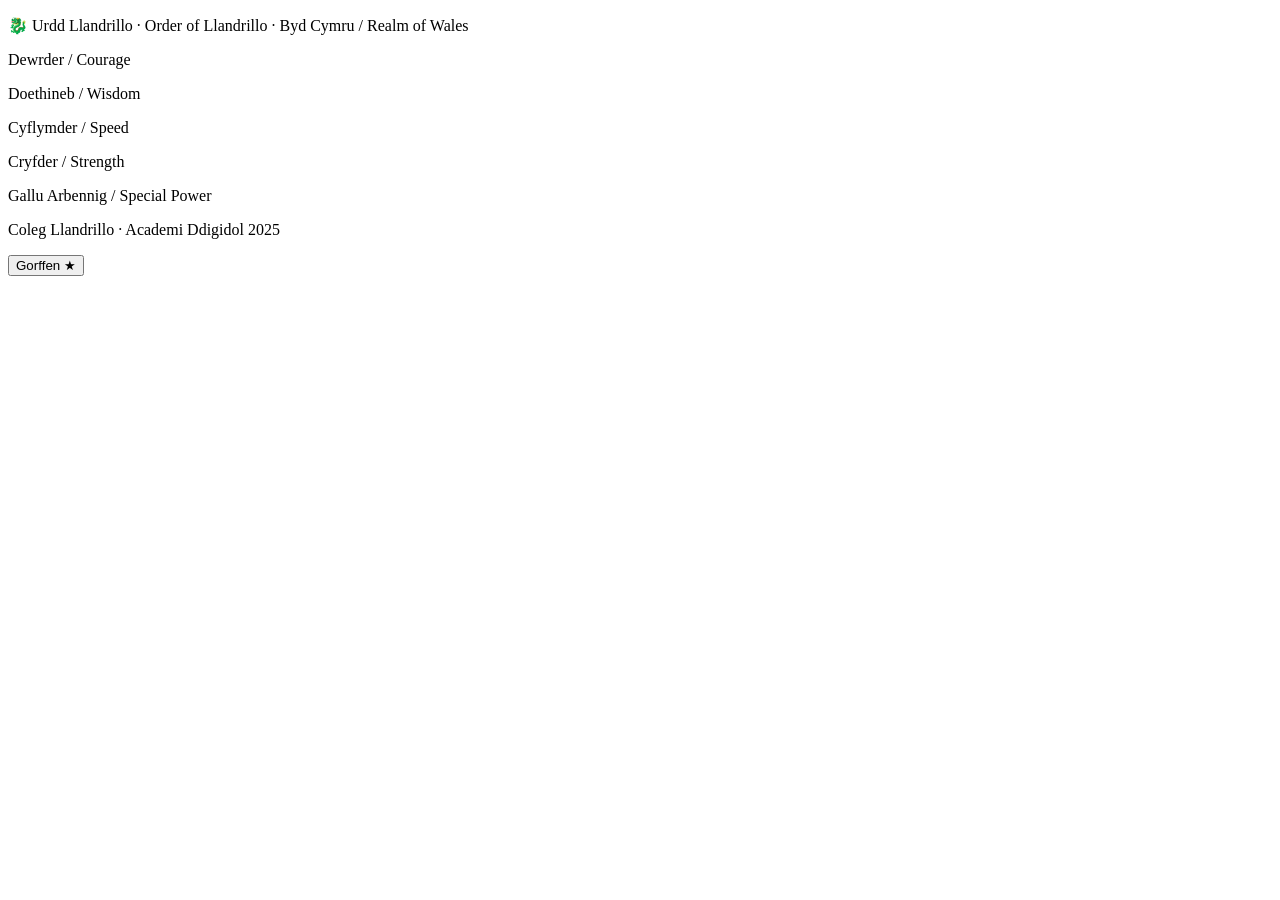
==== index-Demo.html @ f7f70414 "Add all files" ====
<!doctype html>
<html lang="cy-en">
  <head>
    <meta charset="UTF-8" />
    <meta name="viewport" content="width=device-width, initial-scale=1.0" />
    <title>My Hero Profile · Proffil Arwr</title>
    <link rel="stylesheet" href="style.css" />
  </head>

  <!--
  ================================================================
  LECTURER DEMO FILE
  ================================================================
  Identical layout and comments to the student version so
  learners can follow along on your screen easily.

  Fill in your own details live during the session.
  The only differences from the student file are:
    — Button says  Gorffen ★
    — Celebration congratulates the whole class
    — Uses celebrate-demo.js instead of celebrate.js

  STEP 3.5 — Add your theme class:
    <body class="theme-demo">   grey wave background
  ================================================================
  -->

  <!-- 🎨 STEP 3.5 — Change the word body to add your theme     -->
  <!-- Example:  <body class="theme-demo">                       -->
  <body>
    <main>
      <article class="card">
        <header class="card-header">
          <p class="guild-line">
            🐉 Urdd Llandrillo · Order of Llandrillo · Byd Cymru / Realm of
            Wales
          </p>
        </header>

        <div class="card-body">
          <section class="hero-section">
            <div class="hero-text">
              <!-- ✏️ STEP 1 — Type your h1 tag with your name inside  -->
              <!-- Your teacher will show you how                       -->
              <!-- Example:  <h1>Alex Johnson</h1>                      -->

              <!-- ✏️ STEP 2 — Type your p tag with your class inside   -->
              <!-- Your teacher will show you how                        -->
              <!-- Include Welsh class, English class and level          -->
              <!-- Example:                                              -->
              <!-- <p>Darlithydd Côd · Code Lecturer · Lefel 10</p>     -->
            </div>
          </section>

          <!-- Stats — only change the data-points numbers             -->
          <!-- ✏️ STEP 5 — Change the numbers (0–4 each, total = 12)  -->
          <section class="stats-section" aria-label="Character stats">
            <div class="stat">
              <p class="stat-label">Dewrder / Courage</p>
              <div class="bar-track" role="progressbar" aria-label="Courage">
                <div class="bar-fill courage" data-points="3"></div>
              </div>
            </div>

            <div class="stat">
              <p class="stat-label">Doethineb / Wisdom</p>
              <div class="bar-track" role="progressbar" aria-label="Wisdom">
                <div class="bar-fill wisdom" data-points="3"></div>
              </div>
            </div>

            <div class="stat">
              <p class="stat-label">Cyflymder / Speed</p>
              <div class="bar-track" role="progressbar" aria-label="Speed">
                <div class="bar-fill speed" data-points="3"></div>
              </div>
            </div>

            <div class="stat">
              <p class="stat-label">Cryfder / Strength</p>
              <div class="bar-track" role="progressbar" aria-label="Strength">
                <div class="bar-fill strength" data-points="3"></div>
              </div>
            </div>
          </section>

          <section class="power-box">
            <p class="power-label">Gallu Arbennig / Special Power</p>

            <!-- ✏️ STEP 4 — Type your power inside the p tag below   -->
            <!-- Your teacher will show you how                        -->
            <!-- Pick your power from the handout sheet                -->
            <!-- Example:                                              -->
            <!-- <p class="power-value">Lightning Flame · Fflam y Mellt</p> -->
            <p class="power-value"></p>
          </section>
        </div>

        <footer class="card-footer">
          <p class="footer-college">Coleg Llandrillo · Academi Ddigidol 2025</p>
          <button class="activate-btn" id="activate-btn" type="button">
            Gorffen ★
          </button>
        </footer>
      </article>
    </main>

    <script src="celebrate-demo.js"></script>
  </body>
</html>
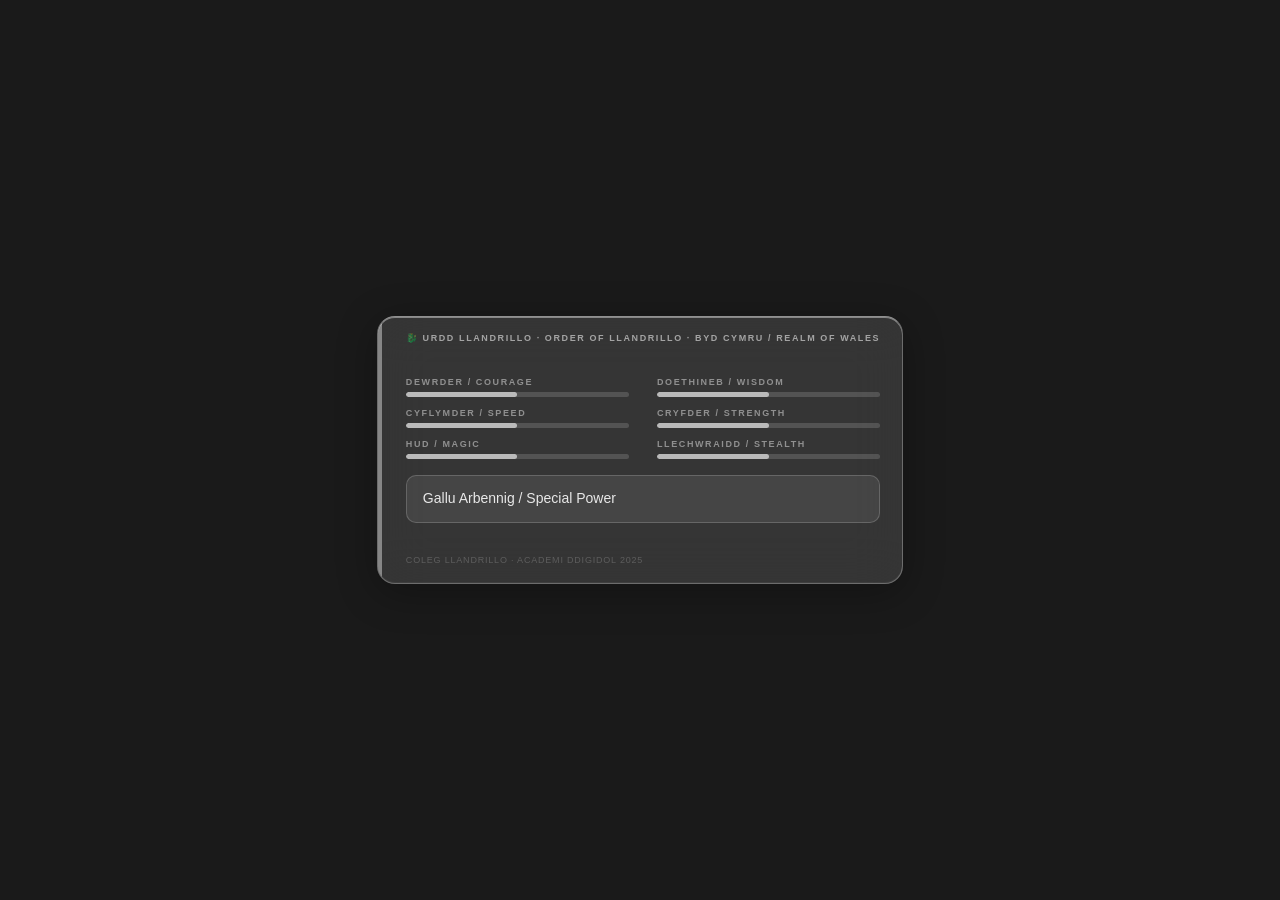
==== commit b87b67b9: "Update Order and Tags Take off classes, leave out TAG's for students to code. change CSS to double s" ====
--- a/index-Demo.html
+++ b/index-Demo.html
@@ -11,17 +11,16 @@
   ================================================================
   LECTURER DEMO FILE
   ================================================================
-  Identical layout and comments to the student version so
-  learners can follow along on your screen easily.
+  Identical layout and comments to the student version.
+  Fill in your own details live during the session.
 
-  Fill in your own details live during the session.
-  The only differences from the student file are:
-    — Button says  Gorffen ★
-    — Celebration congratulates the whole class
-    — Uses celebrate-demo.js instead of celebrate.js
+  Differences from student file:
+    Button text:  Gorffen ★
+    Celebration:  congratulates the whole class
+    Script:       celebrate-demo.js
 
-  STEP 3.5 — Add your theme class:
-    <body class="theme-demo">   grey wave background
+  STEP 3.5 — Add your theme:
+    <body class="theme-demo">
   ================================================================
   -->
 
@@ -40,46 +39,59 @@
         <div class="card-body">
           <section class="hero-section">
             <div class="hero-text">
-              <!-- ✏️ STEP 1 — Type your h1 tag with your name inside  -->
+              <!-- ✏️ STEP 1 — Type your h1 tag here                   -->
               <!-- Your teacher will show you how                       -->
-              <!-- Example:  <h1>Alex Johnson</h1>                      -->
 
-              <!-- ✏️ STEP 2 — Type your p tag with your class inside   -->
-              <!-- Your teacher will show you how                        -->
-              <!-- Include Welsh class, English class and level          -->
-              <!-- Example:                                              -->
-              <!-- <p>Darlithydd Côd · Code Lecturer · Lefel 10</p>     -->
+              <!-- ✏️ STEP 2 — Type your p tag here                    -->
+              <!-- Your teacher will show you how                       -->
+
+              <!-- ✏️ STEP 3 — Type your img tag here                  -->
+              <!-- Your teacher will show you how                       -->
             </div>
           </section>
 
           <!-- Stats — only change the data-points numbers             -->
-          <!-- ✏️ STEP 5 — Change the numbers (0–4 each, total = 12)  -->
+          <!-- ✏️ STEP 5 — Change the numbers (0-4 each, total = 12)  -->
           <section class="stats-section" aria-label="Character stats">
             <div class="stat">
               <p class="stat-label">Dewrder / Courage</p>
               <div class="bar-track" role="progressbar" aria-label="Courage">
-                <div class="bar-fill courage" data-points="3"></div>
+                <div class="bar-fill courage" data-points="2"></div>
               </div>
             </div>
 
             <div class="stat">
               <p class="stat-label">Doethineb / Wisdom</p>
               <div class="bar-track" role="progressbar" aria-label="Wisdom">
-                <div class="bar-fill wisdom" data-points="3"></div>
+                <div class="bar-fill wisdom" data-points="2"></div>
               </div>
             </div>
 
             <div class="stat">
               <p class="stat-label">Cyflymder / Speed</p>
               <div class="bar-track" role="progressbar" aria-label="Speed">
-                <div class="bar-fill speed" data-points="3"></div>
+                <div class="bar-fill speed" data-points="2"></div>
               </div>
             </div>
 
             <div class="stat">
               <p class="stat-label">Cryfder / Strength</p>
               <div class="bar-track" role="progressbar" aria-label="Strength">
-                <div class="bar-fill strength" data-points="3"></div>
+                <div class="bar-fill strength" data-points="2"></div>
+              </div>
+            </div>
+
+            <div class="stat">
+              <p class="stat-label">Hud / Magic</p>
+              <div class="bar-track" role="progressbar" aria-label="Magic">
+                <div class="bar-fill magic" data-points="2"></div>
+              </div>
+            </div>
+
+            <div class="stat">
+              <p class="stat-label">Llechwraidd / Stealth</p>
+              <div class="bar-track" role="progressbar" aria-label="Stealth">
+                <div class="bar-fill stealth" data-points="2"></div>
               </div>
             </div>
           </section>
@@ -87,20 +99,16 @@
           <section class="power-box">
             <p class="power-label">Gallu Arbennig / Special Power</p>
 
-            <!-- ✏️ STEP 4 — Type your power inside the p tag below   -->
-            <!-- Your teacher will show you how                        -->
-            <!-- Pick your power from the handout sheet                -->
-            <!-- Example:                                              -->
-            <!-- <p class="power-value">Lightning Flame · Fflam y Mellt</p> -->
-            <p class="power-value"></p>
+            <!-- ✏️ STEP 4 — Type your p tag here                      -->
+            <!-- Your teacher will show you how                         -->
           </section>
         </div>
 
         <footer class="card-footer">
           <p class="footer-college">Coleg Llandrillo · Academi Ddigidol 2025</p>
-          <button class="activate-btn" id="activate-btn" type="button">
-            Gorffen ★
-          </button>
+
+          <!-- ✏️ STEP 6 — Type your button tag here                   -->
+          <!-- Your teacher will show you how                           -->
         </footer>
       </article>
     </main>
--- a/style.css
+++ b/style.css
@@ -0,0 +1,448 @@
+/*
+================================================================
+  Hero Profile Card — style.css
+  Coleg Llandrillo · Academi Ddigidol 2025
+  GLASSMORPHISM EDITION v2
+
+  Students do NOT edit this file.
+
+  THEME CLASSES — add to <body>:
+    theme-arcane    teal   Wizard / Sorceress
+    theme-valor     navy   Knight / Archer
+    theme-dragon    red    Dragon
+    theme-shadow    green  Assassin / Rogue
+    theme-demo      grey   Lecturer only
+
+  BACKGROUND IMAGES — GitHub Pages:
+    https://p3diviz.github.io/Llandrillo-RPG/bg/
+
+  HOW STUDENT TAGS ARE TARGETED — no classes needed:
+  ─────────────────────────────────────────────────
+  h1              only one h1 on page, targeted directly
+  img             only one img on page, targeted directly
+  button          only one button on page, targeted directly
+  .hero-text p    the bare p in .hero-text — class line
+  .power-box p    the bare p in .power-box — special power
+                  NOTE: .power-label has higher specificity
+                  than .power-box p so it is NOT affected
+  ─────────────────────────────────────────────────
+  All other paragraphs have a class so they are safe.
+
+  HOW BARS WORK:
+    JS reads data-points (0-4) on each .bar-fill
+    and sets width as (points / 4) * 100%.
+================================================================
+*/
+
+/* ── RESET ──────────────────────────────────────────────────── */
+
+*,
+*::before,
+*::after {
+  margin: 0;
+  padding: 0;
+  box-sizing: border-box;
+}
+
+/* ── BASE PAGE ───────────────────────────────────────────────── */
+
+body {
+  font-family: Arial, sans-serif;
+  min-height: 100vh;
+  display: flex;
+  align-items: center;
+  justify-content: center;
+  padding: 40px 20px;
+  background: #1a1a1a;
+}
+
+/* ── THEMED PAGES ────────────────────────────────────────────── */
+
+body.theme-arcane,
+body.theme-valor,
+body.theme-dragon,
+body.theme-shadow,
+body.theme-demo {
+  background-size: cover;
+  background-position: center;
+  background-repeat: no-repeat;
+  background-attachment: fixed;
+}
+
+body.theme-arcane {
+  background-image: url('https://p3diviz.github.io/Llandrillo-RPG/bg/bg-arcane.png');
+}
+body.theme-valor {
+  background-image: url('https://p3diviz.github.io/Llandrillo-RPG/bg/bg-valor.png');
+}
+body.theme-dragon {
+  background-image: url('https://p3diviz.github.io/Llandrillo-RPG/bg/bg-dragon.png');
+}
+body.theme-shadow {
+  background-image: url('https://p3diviz.github.io/Llandrillo-RPG/bg/bg-shadow.png');
+}
+body.theme-demo {
+  background-image: url('https://p3diviz.github.io/Llandrillo-RPG/bg/bg-demo.png');
+}
+
+/* ── CARD — pure white frosted glass ────────────────────────── */
+
+.card {
+  width: 100%;
+  max-width: 660px;
+  border-radius: 18px;
+  position: relative;
+  overflow: hidden;
+  backdrop-filter: blur(24px);
+  -webkit-backdrop-filter: blur(24px);
+  background: rgba(255, 255, 255, 0.12);
+  border: 1px solid rgba(255, 255, 255, 0.28);
+  border-top: 1px solid rgba(255, 255, 255, 0.45);
+  box-shadow:
+    0 8px 40px rgba(0, 0, 0, 0.3),
+    inset 0 1px 0 rgba(255, 255, 255, 0.4),
+    inset 0 -1px 0 rgba(255, 255, 255, 0.05);
+}
+
+.card::before {
+  content: '';
+  position: absolute;
+  top: 0;
+  left: 0;
+  bottom: 0;
+  width: 4px;
+  border-radius: 18px 0 0 18px;
+  background: rgba(255, 255, 255, 0.4);
+}
+
+/* ── CARD HEADER ─────────────────────────────────────────────── */
+
+.card-header {
+  padding: 16px 22px 0 28px;
+}
+
+.guild-line {
+  font-size: 9px;
+  font-weight: 700;
+  letter-spacing: 1.6px;
+  text-transform: uppercase;
+  color: rgba(255, 255, 255, 0.55);
+}
+
+/* ── CARD BODY ───────────────────────────────────────────────── */
+
+.card-body {
+  padding: 16px 22px 16px 28px;
+}
+
+/* ── HERO SECTION ────────────────────────────────────────────── */
+
+.hero-section {
+  margin-bottom: 18px;
+}
+
+.hero-text {
+  flex: 1;
+}
+
+/* STUDENT h1 — only one on the page */
+h1 {
+  font-size: 28px;
+  font-weight: 700;
+  color: rgba(255, 255, 255, 0.95);
+  letter-spacing: 0.4px;
+  margin-bottom: 6px;
+  line-height: 1.1;
+}
+
+/* STUDENT p — bare p inside .hero-text only */
+.hero-text p {
+  font-size: 12px;
+  font-weight: 600;
+  letter-spacing: 1px;
+  text-transform: uppercase;
+  color: rgba(255, 255, 255, 0.6);
+  margin-bottom: 10px;
+}
+
+/* STUDENT img — only one on the page */
+img {
+  width: 80px;
+  height: 80px;
+  border-radius: 12px;
+  object-fit: cover;
+  display: block;
+  border: 1px solid rgba(255, 255, 255, 0.3);
+  margin-top: 8px;
+}
+
+/* ── STATS SECTION ───────────────────────────────────────────── */
+
+.stats-section {
+  display: grid;
+  grid-template-columns: 1fr 1fr;
+  gap: 11px 28px;
+  margin-bottom: 16px;
+}
+
+.stat-label {
+  font-size: 9px;
+  font-weight: 700;
+  letter-spacing: 1.6px;
+  text-transform: uppercase;
+  color: rgba(255, 255, 255, 0.45);
+  margin-bottom: 5px;
+}
+
+.bar-track {
+  height: 5px;
+  background: rgba(255, 255, 255, 0.15);
+  border-radius: 3px;
+  overflow: hidden;
+}
+
+.bar-fill {
+  height: 5px;
+  border-radius: 3px;
+  width: 0;
+  background: rgba(255, 255, 255, 0.6);
+  transition: width 0.8s cubic-bezier(0.4, 0, 0.2, 1);
+}
+
+/* ── POWER BOX ───────────────────────────────────────────────── */
+
+.power-box {
+  background: rgba(255, 255, 255, 0.08);
+  border: 1px solid rgba(255, 255, 255, 0.18);
+  border-radius: 10px;
+  padding: 13px 16px;
+  margin-bottom: 16px;
+}
+
+/* pre-built label — has class so higher specificity, not affected by .power-box p */
+.power-label {
+  font-size: 9px;
+  font-weight: 700;
+  letter-spacing: 1.8px;
+  text-transform: uppercase;
+  color: rgba(255, 255, 255, 0.4);
+  margin-bottom: 6px;
+}
+
+/* STUDENT p — bare p inside .power-box */
+.power-box p {
+  font-size: 14px;
+  font-weight: 400;
+  letter-spacing: 0;
+  text-transform: none;
+  color: rgba(255, 255, 255, 0.88);
+  line-height: 1.4;
+  margin-bottom: 0;
+}
+
+/* ── CARD FOOTER ─────────────────────────────────────────────── */
+
+.card-footer {
+  display: flex;
+  align-items: center;
+  justify-content: space-between;
+  padding: 0 22px 18px 28px;
+}
+
+.footer-college {
+  font-size: 9px;
+  letter-spacing: 0.8px;
+  text-transform: uppercase;
+  color: rgba(255, 255, 255, 0.2);
+}
+
+/* STUDENT button — only one on the page */
+button {
+  font-family: Arial, sans-serif;
+  font-size: 10px;
+  font-weight: 700;
+  letter-spacing: 1.4px;
+  text-transform: uppercase;
+  padding: 8px 18px;
+  border-radius: 6px;
+  cursor: pointer;
+  background: rgba(255, 255, 255, 0.12);
+  border: 1px solid rgba(255, 255, 255, 0.3);
+  color: rgba(255, 255, 255, 0.9);
+  transition: all 0.2s ease;
+}
+
+button:hover {
+  background: rgba(255, 255, 255, 0.2);
+  color: #ffffff;
+}
+
+button:disabled {
+  opacity: 0.5;
+  cursor: default;
+}
+
+/* ================================================================
+   THEME: ARCANE — teal / blue-green
+   Wizard · Sorceress
+   <body class="theme-arcane">
+================================================================ */
+
+body.theme-arcane .card::before {
+  background: linear-gradient(180deg, #40d8c0, #108870);
+}
+
+body.theme-arcane .courage {
+  background: linear-gradient(90deg, #30c8b0, #60e8d0);
+}
+body.theme-arcane .wisdom {
+  background: linear-gradient(90deg, #8060d0, #a080f0);
+}
+body.theme-arcane .speed {
+  background: linear-gradient(90deg, #30c8b0, #60e8d0);
+}
+body.theme-arcane .strength {
+  background: linear-gradient(90deg, #e86040, #f09060);
+}
+body.theme-arcane .magic {
+  background: linear-gradient(90deg, #a060d0, #c080f0);
+}
+body.theme-arcane .stealth {
+  background: linear-gradient(90deg, #40a090, #60c8b8);
+}
+
+body.theme-arcane button {
+  box-shadow: 0 0 16px rgba(40, 200, 180, 0.4);
+}
+
+/* ================================================================
+   THEME: VALOR — navy / indigo
+   Knight · Archer
+   <body class="theme-valor">
+================================================================ */
+
+body.theme-valor .card::before {
+  background: linear-gradient(180deg, #7070e0, #3030a0);
+}
+
+body.theme-valor .courage {
+  background: linear-gradient(90deg, #6060d0, #9090f8);
+}
+body.theme-valor .wisdom {
+  background: linear-gradient(90deg, #8050c0, #b070e0);
+}
+body.theme-valor .speed {
+  background: linear-gradient(90deg, #6060d0, #9090f8);
+}
+body.theme-valor .strength {
+  background: linear-gradient(90deg, #e8a040, #f0c060);
+}
+body.theme-valor .magic {
+  background: linear-gradient(90deg, #5050c0, #7070e0);
+}
+body.theme-valor .stealth {
+  background: linear-gradient(90deg, #4040a0, #6060c0);
+}
+
+body.theme-valor button {
+  box-shadow: 0 0 16px rgba(80, 80, 200, 0.4);
+}
+
+/* ================================================================
+   THEME: DRAGON — red
+   Dragon
+   <body class="theme-dragon">
+================================================================ */
+
+body.theme-dragon .card::before {
+  background: linear-gradient(180deg, #e04040, #901010);
+}
+
+body.theme-dragon .courage {
+  background: linear-gradient(90deg, #d04040, #f06060);
+}
+body.theme-dragon .wisdom {
+  background: linear-gradient(90deg, #c03030, #e05050);
+}
+body.theme-dragon .speed {
+  background: linear-gradient(90deg, #d04040, #f06060);
+}
+body.theme-dragon .strength {
+  background: linear-gradient(90deg, #e8a040, #f0c060);
+}
+body.theme-dragon .magic {
+  background: linear-gradient(90deg, #c03030, #e05050);
+}
+body.theme-dragon .stealth {
+  background: linear-gradient(90deg, #902020, #b04040);
+}
+
+body.theme-dragon button {
+  box-shadow: 0 0 16px rgba(200, 40, 40, 0.4);
+}
+
+/* ================================================================
+   THEME: SHADOW — forest green
+   Assassin · Rogue
+   <body class="theme-shadow">
+================================================================ */
+
+body.theme-shadow .card::before {
+  background: linear-gradient(180deg, #50c060, #1a6820);
+}
+
+body.theme-shadow .courage {
+  background: linear-gradient(90deg, #40b050, #60d070);
+}
+body.theme-shadow .wisdom {
+  background: linear-gradient(90deg, #78c030, #98e050);
+}
+body.theme-shadow .speed {
+  background: linear-gradient(90deg, #40b050, #60d070);
+}
+body.theme-shadow .strength {
+  background: linear-gradient(90deg, #e8a040, #f0c060);
+}
+body.theme-shadow .magic {
+  background: linear-gradient(90deg, #308840, #50a860);
+}
+body.theme-shadow .stealth {
+  background: linear-gradient(90deg, #206030, #408050);
+}
+
+body.theme-shadow button {
+  box-shadow: 0 0 16px rgba(40, 170, 50, 0.4);
+}
+
+/* ================================================================
+   THEME: DEMO — grey
+   Lecturer only — not on student handout
+   <body class="theme-demo">
+================================================================ */
+
+body.theme-demo .card::before {
+  background: linear-gradient(180deg, #aaaaaa, #555555);
+}
+
+body.theme-demo .courage {
+  background: linear-gradient(90deg, #aaaaaa, #cccccc);
+}
+body.theme-demo .wisdom {
+  background: linear-gradient(90deg, #cccccc, #eeeeee);
+}
+body.theme-demo .speed {
+  background: linear-gradient(90deg, #888888, #aaaaaa);
+}
+body.theme-demo .strength {
+  background: linear-gradient(90deg, #bbbbbb, #dddddd);
+}
+body.theme-demo .magic {
+  background: linear-gradient(90deg, #999999, #bbbbbb);
+}
+body.theme-demo .stealth {
+  background: linear-gradient(90deg, #666666, #888888);
+}
+
+body.theme-demo button {
+  box-shadow: 0 0 16px rgba(160, 160, 160, 0.3);
+}
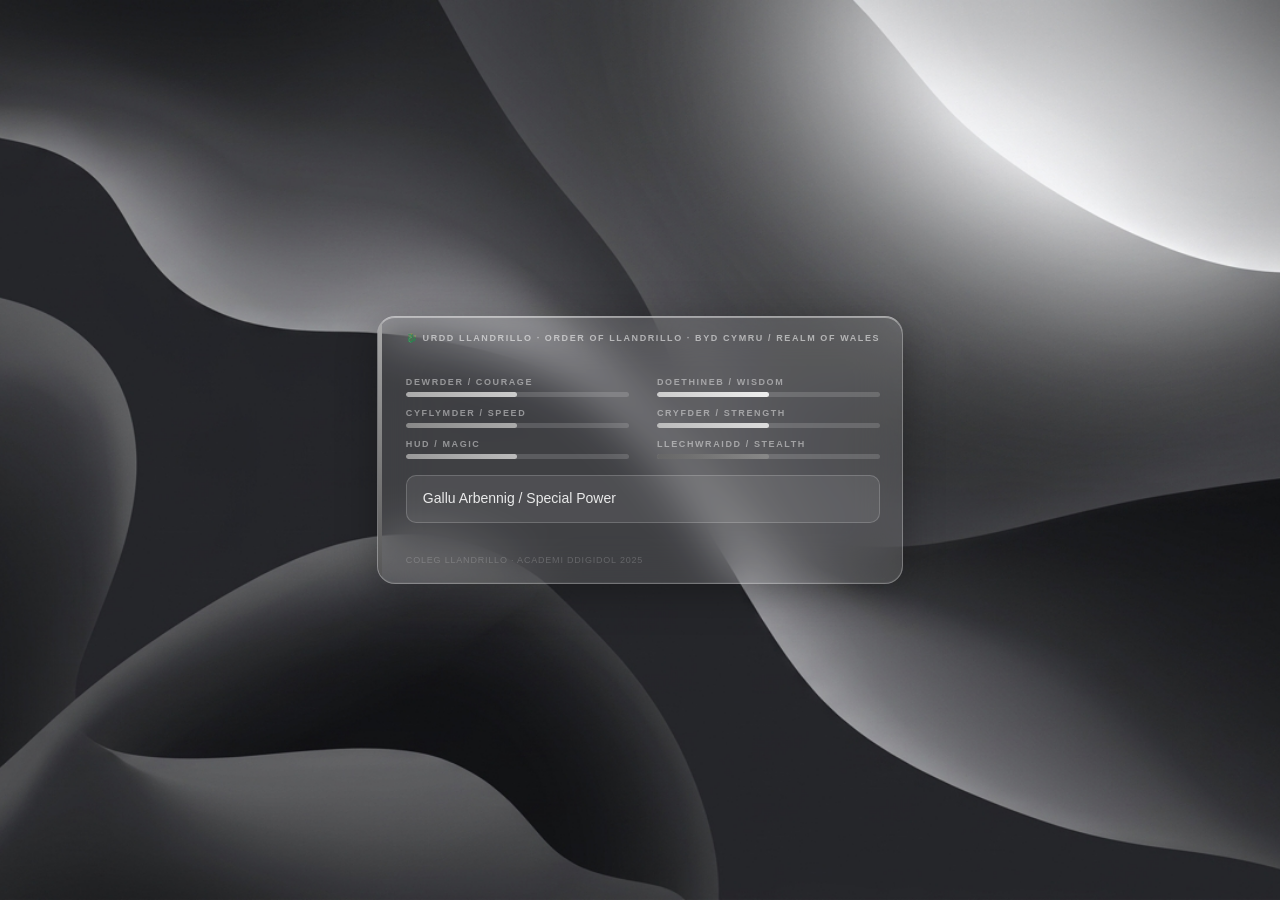
==== commit 555f8a72: "Image Adjustments" ====
--- a/index-Demo.html
+++ b/index-Demo.html
@@ -19,14 +19,14 @@
     Celebration:  congratulates the whole class
     Script:       celebrate-demo.js
 
-  STEP 3.5 — Add your theme:
+  STEP 4.5 — Add your theme:
     <body class="theme-demo">
   ================================================================
   -->
 
-  <!-- 🎨 STEP 3.5 — Change the word body to add your theme     -->
+  <!-- 🎨 STEP 4.5 — Change the word body to add your theme     -->
   <!-- Example:  <body class="theme-demo">                       -->
-  <body>
+  <body class="theme-demo">
     <main>
       <article class="card">
         <header class="card-header">
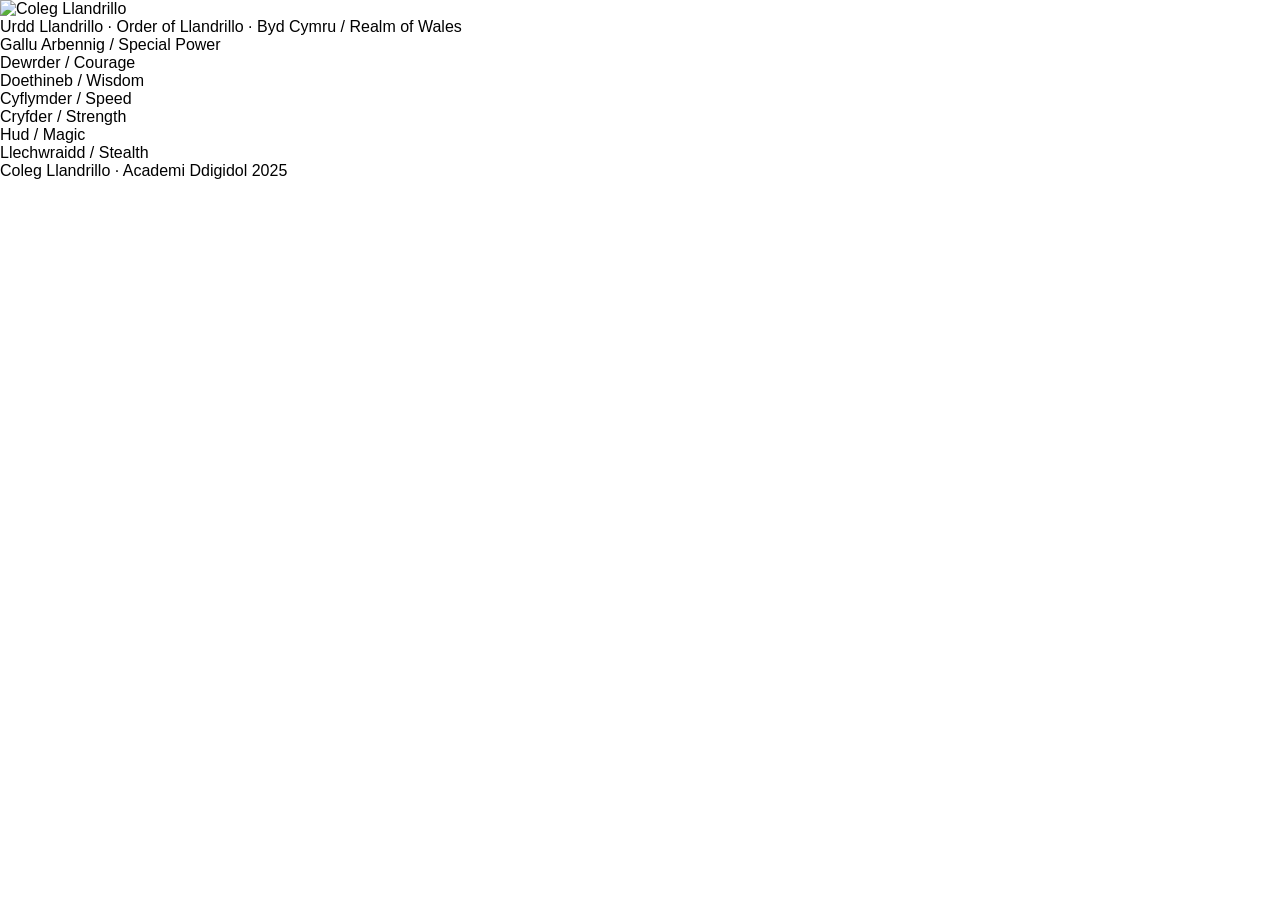
==== commit 521ba51e: "Logo Added" ====
--- a/index-Demo.html
+++ b/index-Demo.html
@@ -26,14 +26,20 @@
 
   <!-- 🎨 STEP 4.5 — Change the word body to add your theme     -->
   <!-- Example:  <body class="theme-demo">                       -->
-  <body class="theme-demo">
+  <body>
     <main>
       <article class="card">
         <header class="card-header">
-          <p class="guild-line">
-            🐉 Urdd Llandrillo · Order of Llandrillo · Byd Cymru / Realm of
-            Wales
-          </p>
+          <div class="guild-row">
+            <img
+              src="https://p3diviz.github.io/Llandrillo-RPG/logo/Coleg-Logo.png"
+              alt="Coleg Llandrillo"
+              class="college-logo"
+            />
+            <p class="guild-line">
+              Urdd Llandrillo · Order of Llandrillo · Byd Cymru / Realm of Wales
+            </p>
+          </div>
         </header>
 
         <div class="card-body">
@@ -48,6 +54,13 @@
               <!-- ✏️ STEP 3 — Type your img tag here                  -->
               <!-- Your teacher will show you how                       -->
             </div>
+          </section>
+
+          <section class="power-box">
+            <p class="power-label">Gallu Arbennig / Special Power</p>
+
+            <!-- ✏️ STEP 4 — Type your p tag here                      -->
+            <!-- Your teacher will show you how                         -->
           </section>
 
           <!-- Stats — only change the data-points numbers             -->
@@ -95,13 +108,6 @@
               </div>
             </div>
           </section>
-
-          <section class="power-box">
-            <p class="power-label">Gallu Arbennig / Special Power</p>
-
-            <!-- ✏️ STEP 4 — Type your p tag here                      -->
-            <!-- Your teacher will show you how                         -->
-          </section>
         </div>
 
         <footer class="card-footer">
--- a/style.css
+++ b/style.css
@@ -5,6 +5,10 @@
   GLASSMORPHISM EDITION v2
 
   Students do NOT edit this file.
+
+  NO STYLES APPEAR until a theme class is added to <body>.
+  Every single rule is inside a theme selector.
+  Plain <body> shows a completely unstyled white page.
 
   THEME CLASSES — add to <body>:
     theme-arcane    teal   Wizard / Sorceress
@@ -17,24 +21,17 @@
     https://p3diviz.github.io/Llandrillo-RPG/bg/
 
   HOW STUDENT TAGS ARE TARGETED — no classes needed:
-  ─────────────────────────────────────────────────
-  h1              only one h1 on page, targeted directly
-  img             only one img on page, targeted directly
-  button          only one button on page, targeted directly
-  .hero-text p    the bare p in .hero-text — class line
-  .power-box p    the bare p in .power-box — special power
-                  NOTE: .power-label has higher specificity
-                  than .power-box p so it is NOT affected
-  ─────────────────────────────────────────────────
-  All other paragraphs have a class so they are safe.
-
-  HOW BARS WORK:
-    JS reads data-points (0-4) on each .bar-fill
-    and sets width as (points / 4) * 100%.
+    h1              only one h1 on page
+    img             only one img on page
+    button          only one button on page
+    .hero-text p    bare p for class line
+    .power-box p    bare p for special power
+                    (.power-label has class so higher
+                    specificity — completely unaffected)
 ================================================================
 */
 
-/* ── RESET ──────────────────────────────────────────────────── */
+/* ── RESET — always applies ─────────────────────────────────── */
 
 *,
 *::before,
@@ -44,31 +41,34 @@
   box-sizing: border-box;
 }
 
-/* ── BASE PAGE ───────────────────────────────────────────────── */
-
 body {
   font-family: Arial, sans-serif;
+}
+
+/* ================================================================
+   SHARED THEME BASE
+   Applied to ALL five themes via grouped selector.
+   Only activates when a theme class exists on body.
+================================================================ */
+
+body.theme-arcane,
+body.theme-valor,
+body.theme-dragon,
+body.theme-shadow,
+body.theme-demo {
   min-height: 100vh;
   display: flex;
   align-items: center;
   justify-content: center;
   padding: 40px 20px;
-  background: #1a1a1a;
-}
-
-/* ── THEMED PAGES ────────────────────────────────────────────── */
-
-body.theme-arcane,
-body.theme-valor,
-body.theme-dragon,
-body.theme-shadow,
-body.theme-demo {
   background-size: cover;
   background-position: center;
   background-repeat: no-repeat;
   background-attachment: fixed;
 }
 
+/* ── background images per theme ────────────────────────────── */
+
 body.theme-arcane {
   background-image: url('https://p3diviz.github.io/Llandrillo-RPG/bg/bg-arcane.png');
 }
@@ -85,9 +85,13 @@
   background-image: url('https://p3diviz.github.io/Llandrillo-RPG/bg/bg-demo.png');
 }
 
-/* ── CARD — pure white frosted glass ────────────────────────── */
-
-.card {
+/* ── card shell ─────────────────────────────────────────────── */
+
+body.theme-arcane .card,
+body.theme-valor .card,
+body.theme-dragon .card,
+body.theme-shadow .card,
+body.theme-demo .card {
   width: 100%;
   max-width: 660px;
   border-radius: 18px;
@@ -104,7 +108,13 @@
     inset 0 -1px 0 rgba(255, 255, 255, 0.05);
 }
 
-.card::before {
+/* ── left colour strip base ─────────────────────────────────── */
+
+body.theme-arcane .card::before,
+body.theme-valor .card::before,
+body.theme-dragon .card::before,
+body.theme-shadow .card::before,
+body.theme-demo .card::before {
   content: '';
   position: absolute;
   top: 0;
@@ -112,16 +122,48 @@
   bottom: 0;
   width: 4px;
   border-radius: 18px 0 0 18px;
-  background: rgba(255, 255, 255, 0.4);
-}
-
-/* ── CARD HEADER ─────────────────────────────────────────────── */
-
-.card-header {
+}
+
+/* ── card header ─────────────────────────────────────────────── */
+
+body.theme-arcane .card-header,
+body.theme-valor .card-header,
+body.theme-dragon .card-header,
+body.theme-shadow .card-header,
+body.theme-demo .card-header {
   padding: 16px 22px 0 28px;
 }
 
-.guild-line {
+body.theme-arcane .guild-row,
+body.theme-valor .guild-row,
+body.theme-dragon .guild-row,
+body.theme-shadow .guild-row,
+body.theme-demo .guild-row {
+  display: flex;
+  align-items: center;
+  gap: 10px;
+}
+
+body.theme-arcane .college-logo,
+body.theme-valor .college-logo,
+body.theme-dragon .college-logo,
+body.theme-shadow .college-logo,
+body.theme-demo .college-logo {
+  width: auto;
+  height: 22px;
+  border-radius: 0;
+  border: none;
+  margin: 0;
+  object-fit: contain;
+  display: block;
+  flex-shrink: 0;
+}
+
+body.theme-arcane .guild-line,
+body.theme-valor .guild-line,
+body.theme-dragon .guild-line,
+body.theme-shadow .guild-line,
+body.theme-demo .guild-line {
   font-size: 9px;
   font-weight: 700;
   letter-spacing: 1.6px;
@@ -129,24 +171,32 @@
   color: rgba(255, 255, 255, 0.55);
 }
 
-/* ── CARD BODY ───────────────────────────────────────────────── */
-
-.card-body {
+/* ── card body ───────────────────────────────────────────────── */
+
+body.theme-arcane .card-body,
+body.theme-valor .card-body,
+body.theme-dragon .card-body,
+body.theme-shadow .card-body,
+body.theme-demo .card-body {
   padding: 16px 22px 16px 28px;
 }
 
-/* ── HERO SECTION ────────────────────────────────────────────── */
-
-.hero-section {
+/* ── hero section ────────────────────────────────────────────── */
+
+body.theme-arcane .hero-section,
+body.theme-valor .hero-section,
+body.theme-dragon .hero-section,
+body.theme-shadow .hero-section,
+body.theme-demo .hero-section {
   margin-bottom: 18px;
 }
 
-.hero-text {
-  flex: 1;
-}
-
-/* STUDENT h1 — only one on the page */
-h1 {
+/* STUDENT h1 */
+body.theme-arcane h1,
+body.theme-valor h1,
+body.theme-dragon h1,
+body.theme-shadow h1,
+body.theme-demo h1 {
   font-size: 28px;
   font-weight: 700;
   color: rgba(255, 255, 255, 0.95);
@@ -155,8 +205,12 @@
   line-height: 1.1;
 }
 
-/* STUDENT p — bare p inside .hero-text only */
-.hero-text p {
+/* STUDENT p — class line inside .hero-text */
+body.theme-arcane .hero-text p,
+body.theme-valor .hero-text p,
+body.theme-dragon .hero-text p,
+body.theme-shadow .hero-text p,
+body.theme-demo .hero-text p {
   font-size: 12px;
   font-weight: 600;
   letter-spacing: 1px;
@@ -165,8 +219,12 @@
   margin-bottom: 10px;
 }
 
-/* STUDENT img — only one on the page */
-img {
+/* STUDENT img — targets only the avatar, not the college logo */
+body.theme-arcane .hero-section img,
+body.theme-valor .hero-section img,
+body.theme-dragon .hero-section img,
+body.theme-shadow .hero-section img,
+body.theme-demo .hero-section img {
   width: 80px;
   height: 80px;
   border-radius: 12px;
@@ -176,42 +234,13 @@
   margin-top: 8px;
 }
 
-/* ── STATS SECTION ───────────────────────────────────────────── */
-
-.stats-section {
-  display: grid;
-  grid-template-columns: 1fr 1fr;
-  gap: 11px 28px;
-  margin-bottom: 16px;
-}
-
-.stat-label {
-  font-size: 9px;
-  font-weight: 700;
-  letter-spacing: 1.6px;
-  text-transform: uppercase;
-  color: rgba(255, 255, 255, 0.45);
-  margin-bottom: 5px;
-}
-
-.bar-track {
-  height: 5px;
-  background: rgba(255, 255, 255, 0.15);
-  border-radius: 3px;
-  overflow: hidden;
-}
-
-.bar-fill {
-  height: 5px;
-  border-radius: 3px;
-  width: 0;
-  background: rgba(255, 255, 255, 0.6);
-  transition: width 0.8s cubic-bezier(0.4, 0, 0.2, 1);
-}
-
-/* ── POWER BOX ───────────────────────────────────────────────── */
-
-.power-box {
+/* ── power box ───────────────────────────────────────────────── */
+
+body.theme-arcane .power-box,
+body.theme-valor .power-box,
+body.theme-dragon .power-box,
+body.theme-shadow .power-box,
+body.theme-demo .power-box {
   background: rgba(255, 255, 255, 0.08);
   border: 1px solid rgba(255, 255, 255, 0.18);
   border-radius: 10px;
@@ -219,8 +248,11 @@
   margin-bottom: 16px;
 }
 
-/* pre-built label — has class so higher specificity, not affected by .power-box p */
-.power-label {
+body.theme-arcane .power-label,
+body.theme-valor .power-label,
+body.theme-dragon .power-label,
+body.theme-shadow .power-label,
+body.theme-demo .power-label {
   font-size: 9px;
   font-weight: 700;
   letter-spacing: 1.8px;
@@ -229,8 +261,12 @@
   margin-bottom: 6px;
 }
 
-/* STUDENT p — bare p inside .power-box */
-.power-box p {
+/* STUDENT p — special power inside .power-box */
+body.theme-arcane .power-box p,
+body.theme-valor .power-box p,
+body.theme-dragon .power-box p,
+body.theme-shadow .power-box p,
+body.theme-demo .power-box p {
   font-size: 14px;
   font-weight: 400;
   letter-spacing: 0;
@@ -240,24 +276,85 @@
   margin-bottom: 0;
 }
 
-/* ── CARD FOOTER ─────────────────────────────────────────────── */
-
-.card-footer {
+/* ── stats section ───────────────────────────────────────────── */
+
+body.theme-arcane .stats-section,
+body.theme-valor .stats-section,
+body.theme-dragon .stats-section,
+body.theme-shadow .stats-section,
+body.theme-demo .stats-section {
+  display: grid;
+  grid-template-columns: 1fr 1fr;
+  gap: 11px 28px;
+  margin-bottom: 16px;
+}
+
+body.theme-arcane .stat-label,
+body.theme-valor .stat-label,
+body.theme-dragon .stat-label,
+body.theme-shadow .stat-label,
+body.theme-demo .stat-label {
+  font-size: 9px;
+  font-weight: 700;
+  letter-spacing: 1.6px;
+  text-transform: uppercase;
+  color: rgba(255, 255, 255, 0.45);
+  margin-bottom: 5px;
+}
+
+body.theme-arcane .bar-track,
+body.theme-valor .bar-track,
+body.theme-dragon .bar-track,
+body.theme-shadow .bar-track,
+body.theme-demo .bar-track {
+  height: 5px;
+  background: rgba(255, 255, 255, 0.15);
+  border-radius: 3px;
+  overflow: hidden;
+}
+
+body.theme-arcane .bar-fill,
+body.theme-valor .bar-fill,
+body.theme-dragon .bar-fill,
+body.theme-shadow .bar-fill,
+body.theme-demo .bar-fill {
+  height: 5px;
+  border-radius: 3px;
+  width: 0;
+  background: rgba(255, 255, 255, 0.5);
+  transition: width 0.8s cubic-bezier(0.4, 0, 0.2, 1);
+}
+
+/* ── card footer ─────────────────────────────────────────────── */
+
+body.theme-arcane .card-footer,
+body.theme-valor .card-footer,
+body.theme-dragon .card-footer,
+body.theme-shadow .card-footer,
+body.theme-demo .card-footer {
   display: flex;
   align-items: center;
   justify-content: space-between;
   padding: 0 22px 18px 28px;
 }
 
-.footer-college {
+body.theme-arcane .footer-college,
+body.theme-valor .footer-college,
+body.theme-dragon .footer-college,
+body.theme-shadow .footer-college,
+body.theme-demo .footer-college {
   font-size: 9px;
   letter-spacing: 0.8px;
   text-transform: uppercase;
   color: rgba(255, 255, 255, 0.2);
 }
 
-/* STUDENT button — only one on the page */
-button {
+/* STUDENT button */
+body.theme-arcane button,
+body.theme-valor button,
+body.theme-dragon button,
+body.theme-shadow button,
+body.theme-demo button {
   font-family: Arial, sans-serif;
   font-size: 10px;
   font-weight: 700;
@@ -272,12 +369,20 @@
   transition: all 0.2s ease;
 }
 
-button:hover {
+body.theme-arcane button:hover,
+body.theme-valor button:hover,
+body.theme-dragon button:hover,
+body.theme-shadow button:hover,
+body.theme-demo button:hover {
   background: rgba(255, 255, 255, 0.2);
   color: #ffffff;
 }
 
-button:disabled {
+body.theme-arcane button:disabled,
+body.theme-valor button:disabled,
+body.theme-dragon button:disabled,
+body.theme-shadow button:disabled,
+body.theme-demo button:disabled {
   opacity: 0.5;
   cursor: default;
 }
@@ -285,7 +390,6 @@
 /* ================================================================
    THEME: ARCANE — teal / blue-green
    Wizard · Sorceress
-   <body class="theme-arcane">
 ================================================================ */
 
 body.theme-arcane .card::before {
@@ -318,7 +422,6 @@
 /* ================================================================
    THEME: VALOR — navy / indigo
    Knight · Archer
-   <body class="theme-valor">
 ================================================================ */
 
 body.theme-valor .card::before {
@@ -351,7 +454,6 @@
 /* ================================================================
    THEME: DRAGON — red
    Dragon
-   <body class="theme-dragon">
 ================================================================ */
 
 body.theme-dragon .card::before {
@@ -384,7 +486,6 @@
 /* ================================================================
    THEME: SHADOW — forest green
    Assassin · Rogue
-   <body class="theme-shadow">
 ================================================================ */
 
 body.theme-shadow .card::before {
@@ -416,8 +517,7 @@
 
 /* ================================================================
    THEME: DEMO — grey
-   Lecturer only — not on student handout
-   <body class="theme-demo">
+   Lecturer only
 ================================================================ */
 
 body.theme-demo .card::before {
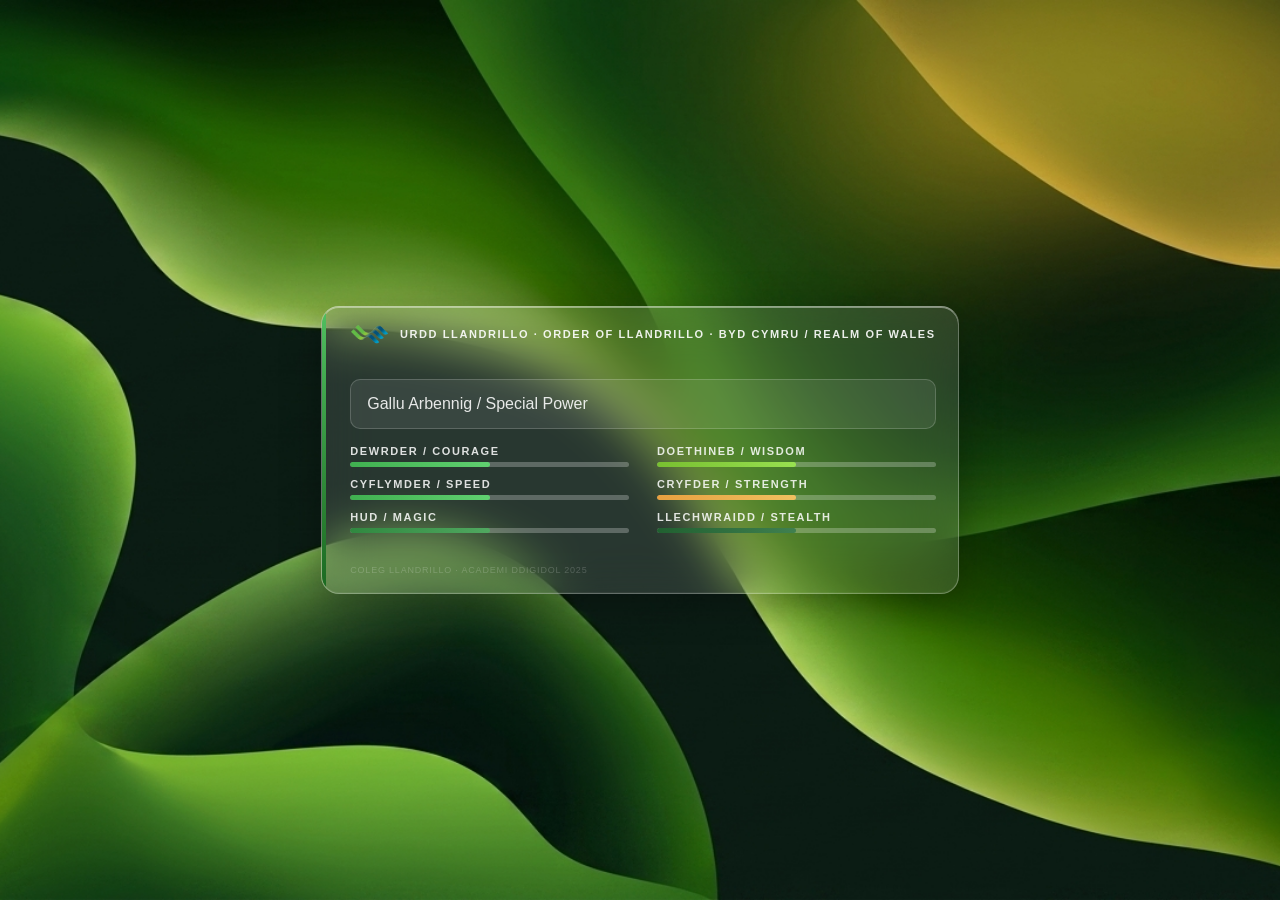
==== commit 0922b263: "Font size increases" ====
--- a/index-Demo.html
+++ b/index-Demo.html
@@ -26,15 +26,17 @@
 
   <!-- 🎨 STEP 4.5 — Change the word body to add your theme     -->
   <!-- Example:  <body class="theme-demo">                       -->
-  <body>
+  <body class="theme-shadow">
     <main>
       <article class="card">
         <header class="card-header">
           <div class="guild-row">
             <img
-              src="https://p3diviz.github.io/Llandrillo-RPG/logo/Coleg-Logo.png"
+              src="https://p3diviz.github.io/Llandrillo-RPG/Logo/Coleg-Logo.png"
               alt="Coleg Llandrillo"
               class="college-logo"
+              height="22px"
+              width="auto"
             />
             <p class="guild-line">
               Urdd Llandrillo · Order of Llandrillo · Byd Cymru / Realm of Wales
--- a/style.css
+++ b/style.css
@@ -164,11 +164,11 @@
 body.theme-dragon .guild-line,
 body.theme-shadow .guild-line,
 body.theme-demo .guild-line {
-  font-size: 9px;
+  font-size: 11px;
   font-weight: 700;
   letter-spacing: 1.6px;
   text-transform: uppercase;
-  color: rgba(255, 255, 255, 0.55);
+  color: rgba(255, 255, 255, 0.9);
 }
 
 /* ── card body ───────────────────────────────────────────────── */
@@ -197,7 +197,7 @@
 body.theme-dragon h1,
 body.theme-shadow h1,
 body.theme-demo h1 {
-  font-size: 28px;
+  font-size: 30px;
   font-weight: 700;
   color: rgba(255, 255, 255, 0.95);
   letter-spacing: 0.4px;
@@ -211,7 +211,7 @@
 body.theme-dragon .hero-text p,
 body.theme-shadow .hero-text p,
 body.theme-demo .hero-text p {
-  font-size: 12px;
+  font-size: 14px;
   font-weight: 600;
   letter-spacing: 1px;
   text-transform: uppercase;
@@ -253,7 +253,7 @@
 body.theme-dragon .power-label,
 body.theme-shadow .power-label,
 body.theme-demo .power-label {
-  font-size: 9px;
+  font-size: 11px;
   font-weight: 700;
   letter-spacing: 1.8px;
   text-transform: uppercase;
@@ -267,7 +267,7 @@
 body.theme-dragon .power-box p,
 body.theme-shadow .power-box p,
 body.theme-demo .power-box p {
-  font-size: 14px;
+  font-size: 16px;
   font-weight: 400;
   letter-spacing: 0;
   text-transform: none;
@@ -294,11 +294,11 @@
 body.theme-dragon .stat-label,
 body.theme-shadow .stat-label,
 body.theme-demo .stat-label {
-  font-size: 9px;
+  font-size: 11px;
   font-weight: 700;
   letter-spacing: 1.6px;
   text-transform: uppercase;
-  color: rgba(255, 255, 255, 0.45);
+  color: rgba(255, 255, 255, 0.85);
   margin-bottom: 5px;
 }
 
@@ -308,7 +308,7 @@
 body.theme-shadow .bar-track,
 body.theme-demo .bar-track {
   height: 5px;
-  background: rgba(255, 255, 255, 0.15);
+  background: rgba(255, 255, 255, 0.25);
   border-radius: 3px;
   overflow: hidden;
 }
@@ -412,7 +412,7 @@
   background: linear-gradient(90deg, #a060d0, #c080f0);
 }
 body.theme-arcane .stealth {
-  background: linear-gradient(90deg, #40a090, #60c8b8);
+  background: linear-gradient(90deg, #a04b40, #c87060);
 }
 
 body.theme-arcane button {
